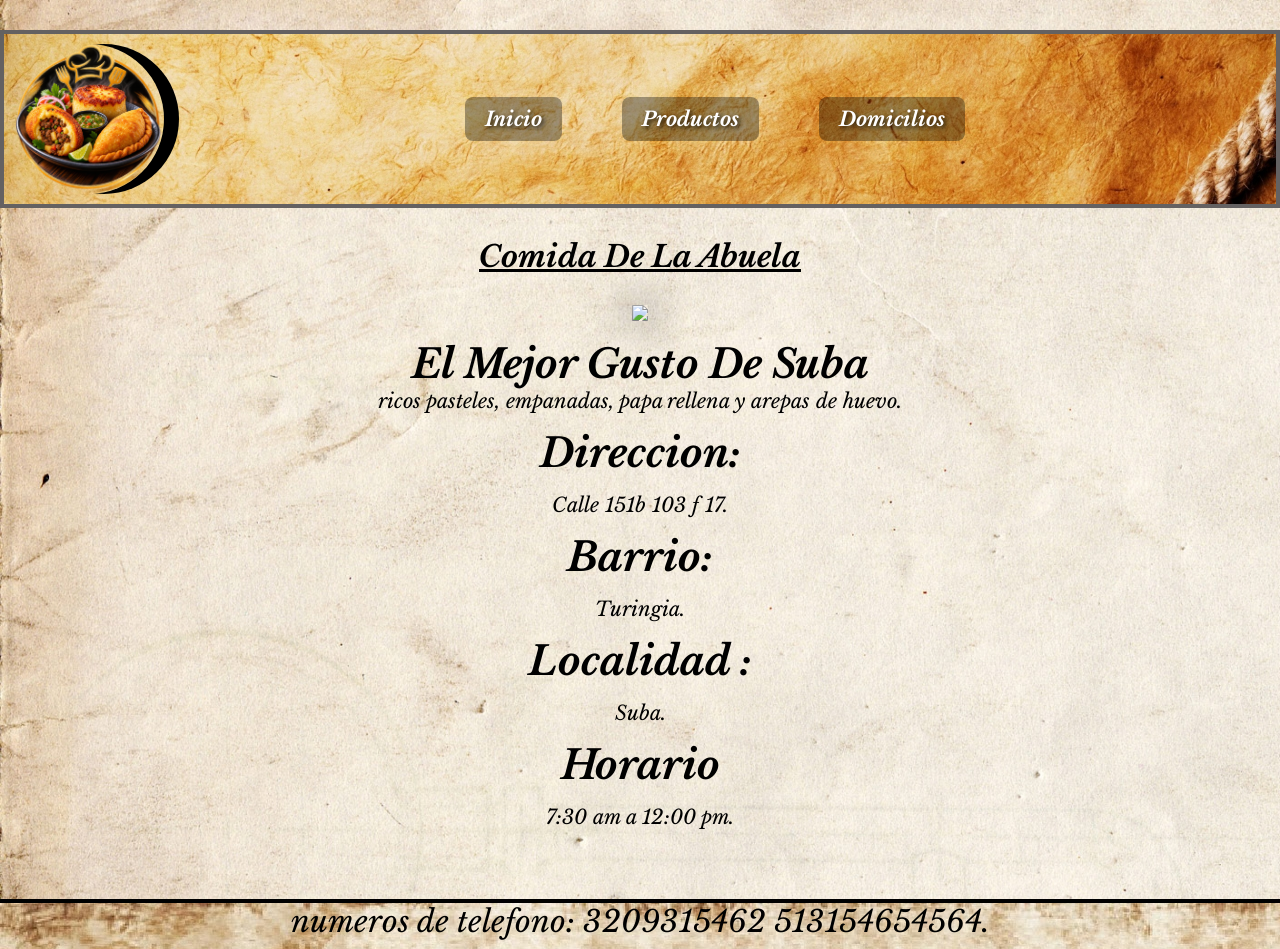
==== index.html @ 08ae47a3 "[+]se creo la pagina de inicio" ====
<!DOCTYPE html>
<html lang="es">
<head>
    <meta charset="UTF-8">
    <meta name="viewport" content="width=device-width, initial-scale=1.0">
    <title>Empanadas y Pasteles</title>
    <link rel="stylesheet" href="./css/styles.css">
    <link rel="stylesheet" href="./css/home.css">

    <link rel="preconnect" href="https://fonts.googleapis.com">
    <link rel="preconnect" href="https://fonts.gstatic.com" crossorigin>
    <link href="https://fonts.googleapis.com/css2?family=Black+Ops+One&family=Libre+Baskerville:ital,wght@0,400..700;1,400..700&display=swap" rel="stylesheet">
<body>

    <header>

        <nav class="menu">

            <img class="logo" src="/img/logo_menu3.png" alt="logo de empanadas y pasteles" >

            <button class="menu_toggle" aria-label="Abrir menú" aria-expanded="false">
                <span></span>
                <span></span>
                <span></span>
            </button>

            <ul class="menu_list" id="menuList">

                <li><a href="/index.html"> Inicio </a></li>
                <li><a href="/html/productos.html"> Productos </a></li>
                <li><a href="/html/domicilios.html"> Domicilios </a></li>

            </ul>

        </nav>

    </header>

    <main>

        <h1 class="titulo_principal">Comida De La Abuela</h1>

       <section class="hero">


       <div class="card">

        <a  href="https://maps.app.goo.gl/SdjEdEZkmsSXYCFD8" target="_blank">
        <img  class="img_presentacion" src="https://imgs.search.brave.com/hZtXuZk7IVCglmhWhhwWJDjQboEFbfLYdeAd2LCuy4w/rs:fit:860:0:0:0/g:ce/aHR0cHM6Ly9zMy1t/ZWRpYTAuZmwueWVs/cGNkbi5jb20vYnBo/b3RvL0RTbm00SUR2/aUs4ODQ1MXhUcTla/VXcvbC5qcGc">
        </a>
        <h2 class="sub_principal">El Mejor Gusto De Suba </h2>
        <p class="hero_text">ricos pasteles, empanadas, papa rellena y arepas de huevo. </p>

        <div class="descripcion">

            
                <ul class="info"> 
                    
                    <li> 
                    <h2 class="subtitulo">Direccion: </h2> 
                    <p class="hero_text"> Calle 151b 103 f 17. </p> 
                     <h2 class="subtitulo">Barrio: </h2> 
                      <p class="hero_text" > Turingia. </p> 
                       <h2 class="subtitulo">Localidad : </h2> 
                      <p class="hero_text"> Suba.</p> 
                       <h2 class="subtitulo">Horario</h2> 
                       <p class="hero_text"> 7:30 am a 12:00 pm. </p>

                    </li>
                </ul>
            </div>
        </div>
       </section>


    </main>

    <footer>

        <p class="footer_text"> numeros de telefono: 3209315462    513154654564.</p>
    </footer>

    <script src="./js/script.js"></script>

</body>
</html>
---- css/styles.css ----
* {
    margin: 0;
    padding: 0;
    box-sizing: border-box;
}

html {
    font-size: 62.5%;
    background-image: url("/img/fondo_principal2.jpg");
}

body {
    font-family: "Libre Baskerville", serif;
    font-style: oblique;
}


.logo {
    width: 150px;
    height: 150px;
    box-shadow: 15px 0px 0px 0px black;
    border-radius: 50%;
}

.menu {
    position: relative;
    display: flex;
    align-items: center;
    justify-content: space-between;
    border: 4px solid rgb(100, 97, 97);
    margin: 30px 0;
    padding: 10px;
    font-size: 2rem;
    background-image: url("/img/fondo_menu.jpg");
    background-size: cover;
    background-position: center;
}

.menu_list {
    display: flex;
    gap: 60px;
    margin: auto;
    list-style: none;
}

.menu_list li a {
    text-decoration: none;
    color: #fff;
    font-weight: bold;
    text-shadow: 2px 2px 4px rgba(0, 0, 0, 0.8);
    padding: 10px 20px;
    border-radius: 8px;
    background-color: rgba(0, 0, 0, 0.35);
    transition: background-color 0.3s ease, transform 0.3s ease;
    display: inline-block;
}

.menu_list li a:hover {
    background-color: rgb(236, 79, 79);
    transform: scale(1.05);
}

.menu_toggle {
    display: none;
    flex-direction: column;
    gap: 6px;
    background: transparent;
    border: none;
    cursor: pointer;
    padding: 10px;
}

.menu_toggle span {
    width: 35px;
    height: 4px;
    background-color: #fff;
    border-radius: 4px;
    box-shadow: 2px 2px 4px rgba(0, 0, 0, 0.8);
    transition: transform 0.3s ease, opacity 0.3s ease;
}

@media (max-width: 790px) {

    .menu {
        flex-wrap: wrap;
    }

    .menu_toggle {
        display: flex;
    }

    .menu_list {
        display: none;
        flex-direction: column;
        width: 100%;
        margin: 20px 0px 0px;
        gap: 15px;
        text-align: center;
    }

    .menu_list.show {
        display: flex;
    }

    .menu_toggle.active span:nth-child(1) {
        transform: translateY(10px) rotate(45deg);
    }

    .menu_toggle.active span:nth-child(2) {
        opacity: 0;
    }

    .menu_toggle.active span:nth-child(3) {
        transform: translateY(-10px) rotate(-45deg);
    }
}


footer{
    margin-top: 70px;
    height: 50px;
    background-image: url("/img/footer_principal.jpg");
    border-top: 4px solid black;
    display: flex;
    justify-content: center;
}
.footer_text{
    font-size: 3rem;
}
---- css/home.css ----
.titulo_principal{
    text-decoration: underline;
    text-align: center;
    margin: 30px;
    font-size: 3rem;
    
    
}

.img_presentacion{

    border: 5px transparent black;
    box-shadow: 0px 0px 40px black;
    border-radius: 5%;
    height: 500px;
    transition: .9s ease-in-out;
    
}

.img_presentacion:hover {

  transform: scale(1.1);
     transform: rotate(7deg); 
    transform: translateX(15);
}


.sub_principal{
    margin-top: 15px;
    font-size: 4rem;
}
.card{
    
    justify-content: center;
    text-align: center;
    align-items: center;
    
}

.subtitulo{
    font-size: 4rem;
    margin: 15px;
}

.hero_text{

    font-size: 2rem;
}
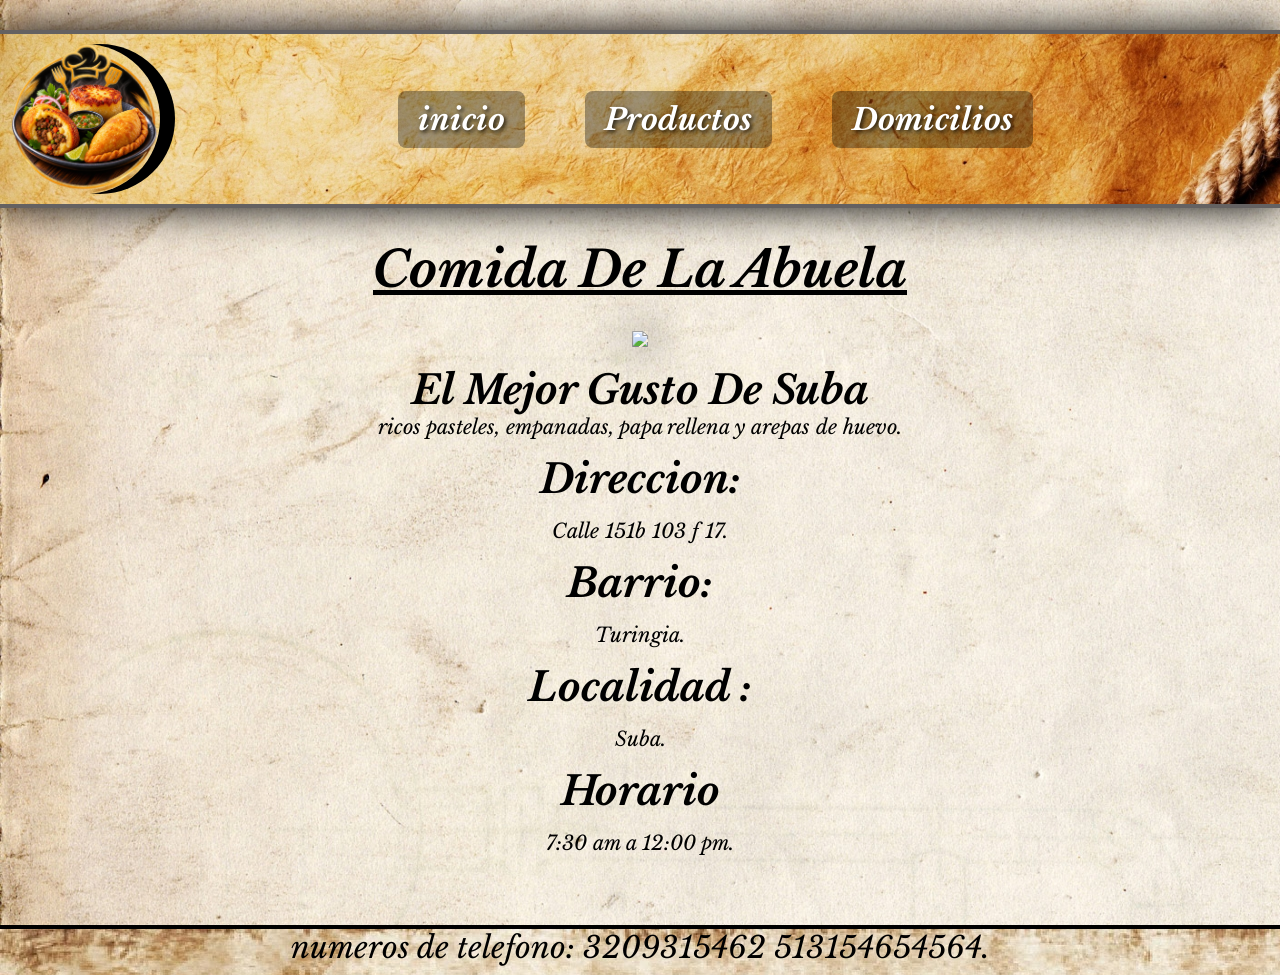
==== commit cbde5ed9: "[+] se creo el footer y se ajusto la parte resposive" ====
--- a/index.html
+++ b/index.html
@@ -26,7 +26,7 @@
 
             <ul class="menu_list" id="menuList">
 
-                <li><a href="/index.html"> Inicio </a></li>
+                <li><a href="/index.html"> inicio </a></li>
                 <li><a href="/html/productos.html"> Productos </a></li>
                 <li><a href="/html/domicilios.html"> Domicilios </a></li>
 
@@ -46,7 +46,7 @@
        <div class="card">
 
         <a  href="https://maps.app.goo.gl/SdjEdEZkmsSXYCFD8" target="_blank">
-        <img  class="img_presentacion" src="https://imgs.search.brave.com/hZtXuZk7IVCglmhWhhwWJDjQboEFbfLYdeAd2LCuy4w/rs:fit:860:0:0:0/g:ce/aHR0cHM6Ly9zMy1t/ZWRpYTAuZmwueWVs/cGNkbi5jb20vYnBo/b3RvL0RTbm00SUR2/aUs4ODQ1MXhUcTla/VXcvbC5qcGc">
+        <img  class="img_presentacion" src="https://imgs.search.brave.com/Jdo1K5nlmkV6mFULjV74azLcZRQG1BNOa4qmWkUrvMQ/rs:fit:860:0:0:0/g:ce/aHR0cHM6Ly9tZWRp/YS1jZG4udHJpcGFk/dmlzb3IuY29tL21l/ZGlhL3Bob3RvLW8v/MWEvODYvNjMvZTEv/ZW50cmFkYS1kZS1s/YS10aWVuZGEuanBn">
         </a>
         <h2 class="sub_principal">El Mejor Gusto De Suba </h2>
         <p class="hero_text">ricos pasteles, empanadas, papa rellena y arepas de huevo. </p>
--- a/css/styles.css
+++ b/css/styles.css
@@ -27,7 +27,9 @@
     display: flex;
     align-items: center;
     justify-content: space-between;
-    border: 4px solid rgb(100, 97, 97);
+    border-bottom: 4px solid rgb(100, 97, 97);
+    box-shadow: 0px 0px 40px rgb(2, 2, 2);
+    border-top: 4px solid rgb(100, 97, 97);
     margin: 30px 0;
     padding: 10px;
     font-size: 2rem;
@@ -53,10 +55,11 @@
     background-color: rgba(0, 0, 0, 0.35);
     transition: background-color 0.3s ease, transform 0.3s ease;
     display: inline-block;
+    font-size: 30px;
 }
 
 .menu_list li a:hover {
-    background-color: rgb(236, 79, 79);
+    background-color: rgb(245, 214, 114);
     transform: scale(1.05);
 }
 
@@ -79,27 +82,33 @@
     transition: transform 0.3s ease, opacity 0.3s ease;
 }
 
-@media (max-width: 790px) {
+@media (max-width: 950px) {
 
     .menu {
         flex-wrap: wrap;
     }
 
     .menu_toggle {
+
         display: flex;
+
     }
 
     .menu_list {
+
         display: none;
         flex-direction: column;
         width: 100%;
         margin: 20px 0px 0px;
         gap: 15px;
         text-align: center;
+        
     }
 
     .menu_list.show {
+
         display: flex;
+        
     }
 
     .menu_toggle.active span:nth-child(1) {
--- a/css/home.css
+++ b/css/home.css
@@ -3,7 +3,7 @@
     text-decoration: underline;
     text-align: center;
     margin: 30px;
-    font-size: 3rem;
+    font-size: 5rem;
     
     
 }
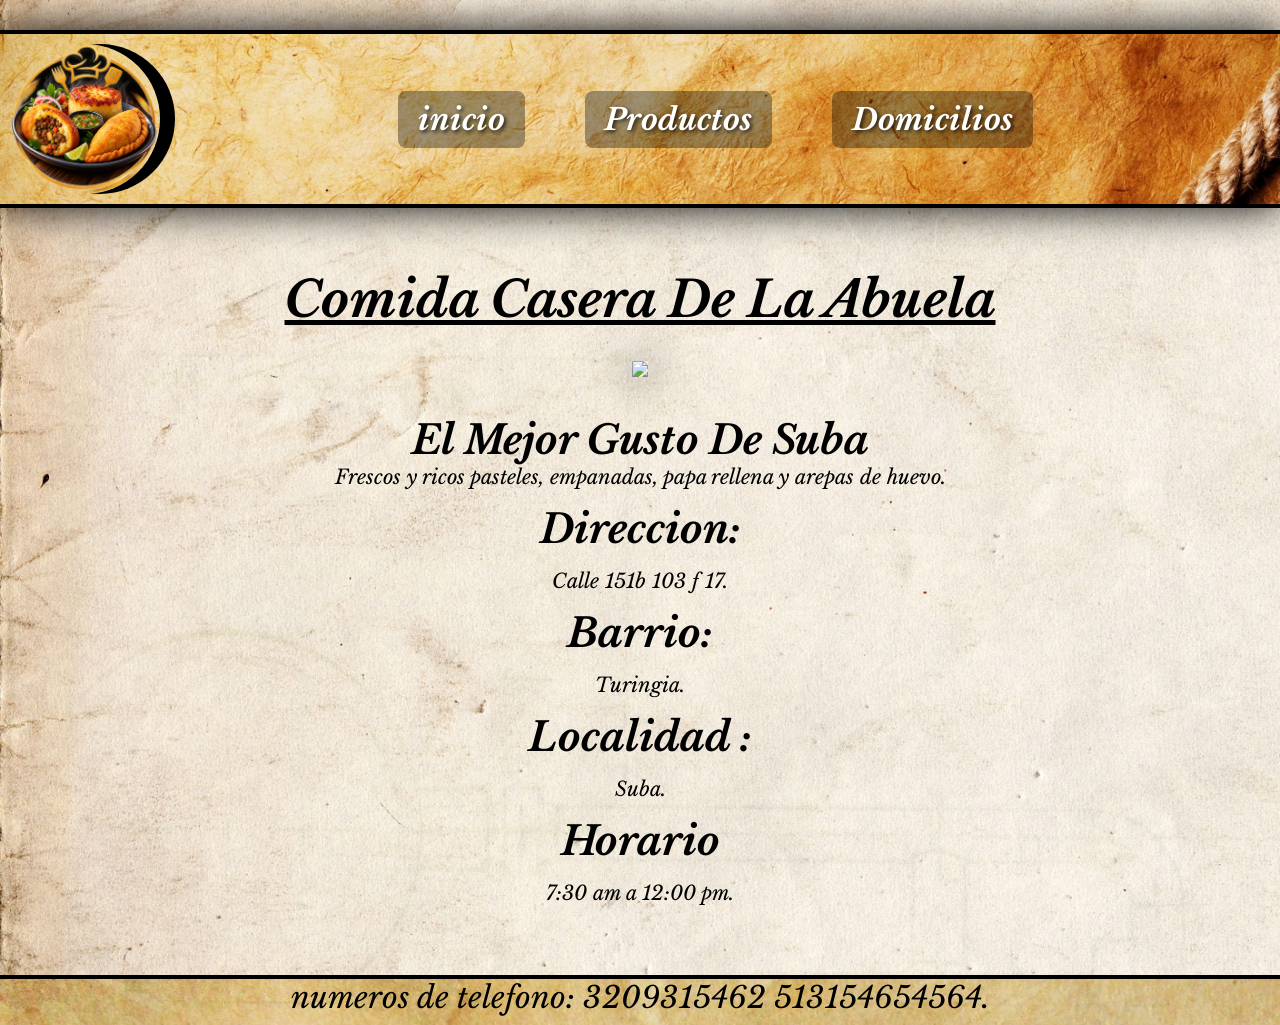
==== commit 015e8c7b: "[+] se creo la pagina productos" ====
--- a/index.html
+++ b/index.html
@@ -38,7 +38,7 @@
 
     <main>
 
-        <h1 class="titulo_principal">Comida De La Abuela</h1>
+        <h1 class="titulo_principal">Comida Casera De La Abuela</h1>
 
        <section class="hero">
 
@@ -49,7 +49,7 @@
         <img  class="img_presentacion" src="https://imgs.search.brave.com/Jdo1K5nlmkV6mFULjV74azLcZRQG1BNOa4qmWkUrvMQ/rs:fit:860:0:0:0/g:ce/aHR0cHM6Ly9tZWRp/YS1jZG4udHJpcGFk/dmlzb3IuY29tL21l/ZGlhL3Bob3RvLW8v/MWEvODYvNjMvZTEv/ZW50cmFkYS1kZS1s/YS10aWVuZGEuanBn">
         </a>
         <h2 class="sub_principal">El Mejor Gusto De Suba </h2>
-        <p class="hero_text">ricos pasteles, empanadas, papa rellena y arepas de huevo. </p>
+        <p class="hero_text">Frescos y ricos pasteles, empanadas, papa rellena y arepas de huevo. </p>
 
         <div class="descripcion">
 
--- a/css/styles.css
+++ b/css/styles.css
@@ -12,8 +12,15 @@
 body {
     font-family: "Libre Baskerville", serif;
     font-style: oblique;
+    display: flex;
+    flex-direction: column;
+    min-height: 100vh; 
+  
 }
 
+main{
+    flex: 1;
+}
 
 .logo {
     width: 150px;
@@ -27,9 +34,9 @@
     display: flex;
     align-items: center;
     justify-content: space-between;
-    border-bottom: 4px solid rgb(100, 97, 97);
+    border-bottom: 4px solid rgb(0, 0, 0);
     box-shadow: 0px 0px 40px rgb(2, 2, 2);
-    border-top: 4px solid rgb(100, 97, 97);
+    border-top: 4px solid rgb(0, 0, 0);
     margin: 30px 0;
     padding: 10px;
     font-size: 2rem;
@@ -59,7 +66,7 @@
 }
 
 .menu_list li a:hover {
-    background-color: rgb(245, 214, 114);
+   background: linear-gradient(90deg,rgba(255, 255, 255, 1) 1%, rgba(242, 221, 191, 1) 41%, rgba(255, 224, 181, 1) 70%, rgba(255, 255, 255, 1) 100%);
     transform: scale(1.05);
 }
 
@@ -128,7 +135,7 @@
 footer{
     margin-top: 70px;
     height: 50px;
-    background-image: url("/img/footer_principal.jpg");
+    background-image: url("/img/footer_principal3.jpg");
     border-top: 4px solid black;
     display: flex;
     justify-content: center;
--- a/css/home.css
+++ b/css/home.css
@@ -27,7 +27,7 @@
 
 
 .sub_principal{
-    margin-top: 15px;
+    margin-top: 35px;
     font-size: 4rem;
 }
 .card{
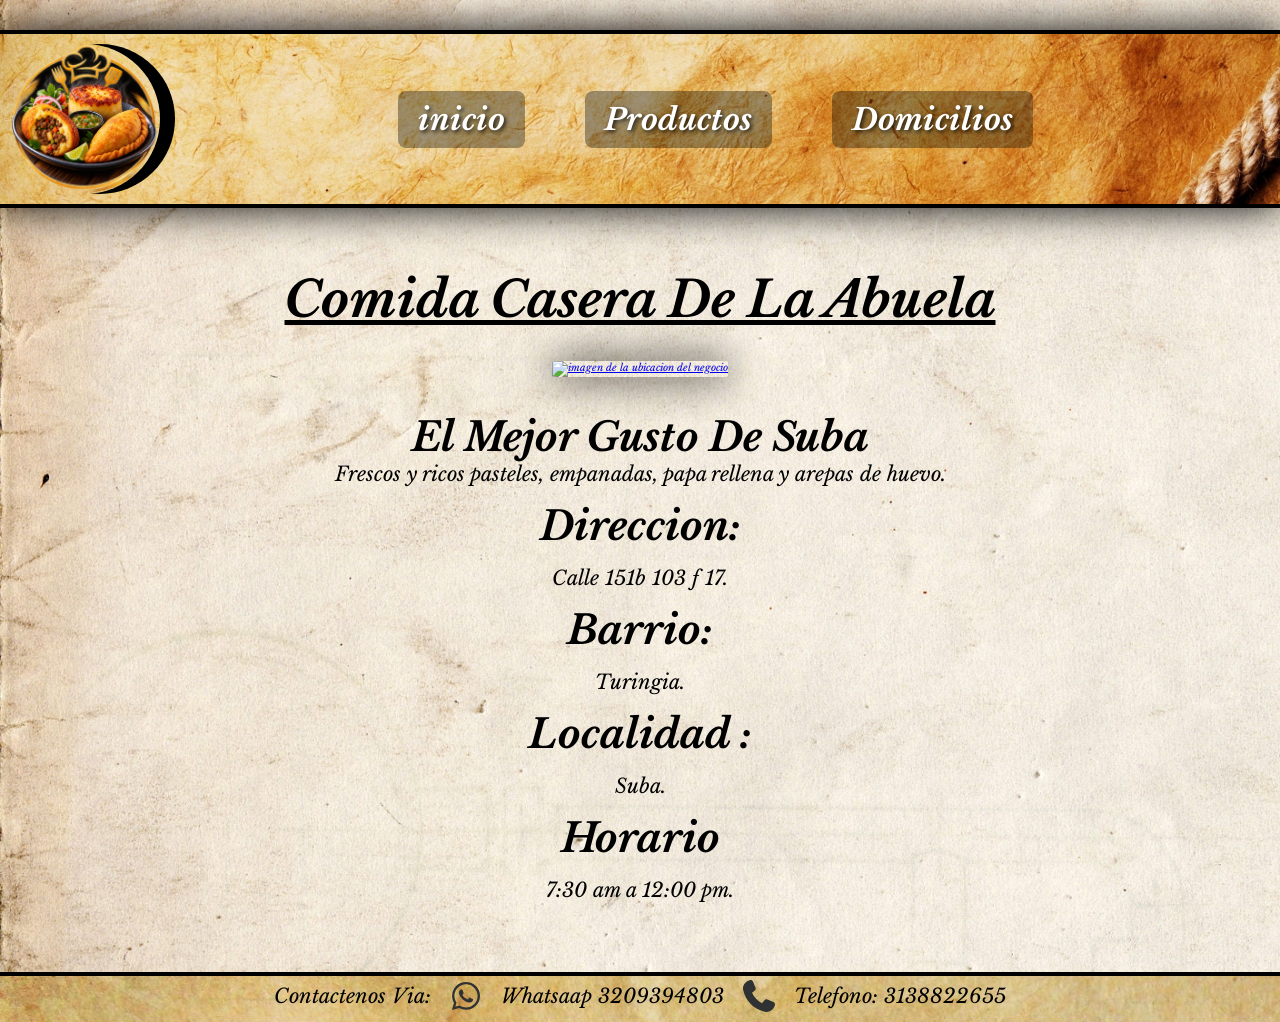
==== commit 21cd6c88: "[+] se aplico diseños al footer" ====
--- a/index.html
+++ b/index.html
@@ -46,7 +46,7 @@
        <div class="card">
 
         <a  href="https://maps.app.goo.gl/SdjEdEZkmsSXYCFD8" target="_blank">
-        <img  class="img_presentacion" src="https://imgs.search.brave.com/Jdo1K5nlmkV6mFULjV74azLcZRQG1BNOa4qmWkUrvMQ/rs:fit:860:0:0:0/g:ce/aHR0cHM6Ly9tZWRp/YS1jZG4udHJpcGFk/dmlzb3IuY29tL21l/ZGlhL3Bob3RvLW8v/MWEvODYvNjMvZTEv/ZW50cmFkYS1kZS1s/YS10aWVuZGEuanBn">
+        <img  class="img_presentacion" src="https://imgs.search.brave.com/Jdo1K5nlmkV6mFULjV74azLcZRQG1BNOa4qmWkUrvMQ/rs:fit:860:0:0:0/g:ce/aHR0cHM6Ly9tZWRp/YS1jZG4udHJpcGFk/dmlzb3IuY29tL21l/ZGlhL3Bob3RvLW8v/MWEvODYvNjMvZTEv/ZW50cmFkYS1kZS1s/YS10aWVuZGEuanBn" alt="imagen de la ubicacion del negocio">
         </a>
         <h2 class="sub_principal">El Mejor Gusto De Suba </h2>
         <p class="hero_text">Frescos y ricos pasteles, empanadas, papa rellena y arepas de huevo. </p>
@@ -56,7 +56,7 @@
             
                 <ul class="info"> 
                     
-                    <li> 
+                    <li>  
                     <h2 class="subtitulo">Direccion: </h2> 
                     <p class="hero_text"> Calle 151b 103 f 17. </p> 
                      <h2 class="subtitulo">Barrio: </h2> 
@@ -77,7 +77,24 @@
 
     <footer>
 
-        <p class="footer_text"> numeros de telefono: 3209315462    513154654564.</p>
+         </div>
+
+                <div class="contactanos">
+                    <figure class="contact">
+
+                         <figcaption class="footer_text">
+
+                            <p>Contactenos Via: </p>
+
+                        </figcaption>
+
+                            <img class="img_footer" src="/img/whatsapp-brands-solid-full.svg" alt="">Whatsaap 3209394803
+                            <img class="img_footer" src="/img/contact.svg" alt=""> Telefono:  3138822655
+
+                    </figure>
+                        
+                </div>
+        
     </footer>
 
     <script src="./js/script.js"></script>
--- a/css/styles.css
+++ b/css/styles.css
@@ -1,15 +1,19 @@
 * {
+
     margin: 0;
     padding: 0;
     box-sizing: border-box;
+
 }
 
 html {
+
     font-size: 62.5%;
     background-image: url("/img/fondo_principal2.jpg");
 }
 
 body {
+
     font-family: "Libre Baskerville", serif;
     font-style: oblique;
     display: flex;
@@ -19,17 +23,23 @@
 }
 
 main{
+
     flex: 1;
+
 }
 
 .logo {
+
     width: 150px;
     height: 150px;
     box-shadow: 15px 0px 0px 0px black;
     border-radius: 50%;
+
 }
 
+
 .menu {
+
     position: relative;
     display: flex;
     align-items: center;
@@ -43,16 +53,20 @@
     background-image: url("/img/fondo_menu.jpg");
     background-size: cover;
     background-position: center;
+
 }
 
 .menu_list {
+
     display: flex;
     gap: 60px;
     margin: auto;
     list-style: none;
+
 }
 
 .menu_list li a {
+
     text-decoration: none;
     color: #fff;
     font-weight: bold;
@@ -63,14 +77,18 @@
     transition: background-color 0.3s ease, transform 0.3s ease;
     display: inline-block;
     font-size: 30px;
+
 }
 
 .menu_list li a:hover {
-   background: linear-gradient(90deg,rgba(255, 255, 255, 1) 1%, rgba(242, 221, 191, 1) 41%, rgba(255, 224, 181, 1) 70%, rgba(255, 255, 255, 1) 100%);
+
+    background: linear-gradient(90deg,rgba(255, 255, 255, 1) 1%, rgba(242, 221, 191, 1) 41%, rgba(255, 224, 181, 1) 70%, rgba(255, 255, 255, 1) 100%);
     transform: scale(1.05);
+
 }
 
 .menu_toggle {
+
     display: none;
     flex-direction: column;
     gap: 6px;
@@ -78,21 +96,26 @@
     border: none;
     cursor: pointer;
     padding: 10px;
+
 }
 
 .menu_toggle span {
+
     width: 35px;
     height: 4px;
     background-color: #fff;
     border-radius: 4px;
     box-shadow: 2px 2px 4px rgba(0, 0, 0, 0.8);
     transition: transform 0.3s ease, opacity 0.3s ease;
+
 }
 
 @media (max-width: 950px) {
 
     .menu {
+
         flex-wrap: wrap;
+
     }
 
     .menu_toggle {
@@ -119,27 +142,47 @@
     }
 
     .menu_toggle.active span:nth-child(1) {
+
         transform: translateY(10px) rotate(45deg);
+
     }
 
     .menu_toggle.active span:nth-child(2) {
+
         opacity: 0;
+
     }
 
     .menu_toggle.active span:nth-child(3) {
+
         transform: translateY(-10px) rotate(-45deg);
+
     }
 }
 
 
 footer{
+
     margin-top: 70px;
     height: 50px;
     background-image: url("/img/footer_principal3.jpg");
     border-top: 4px solid black;
     display: flex;
     justify-content: center;
+
 }
-.footer_text{
-    font-size: 3rem;
+
+.contact{
+    display: flex;
+    align-items: center;
+    justify-content: center;
+    font-size: 2rem;
+    gap: 15px;
+}
+
+.img_footer{
+
+    font-size: 2rem;
+    width: 40px;
+    height: 40px;
 }
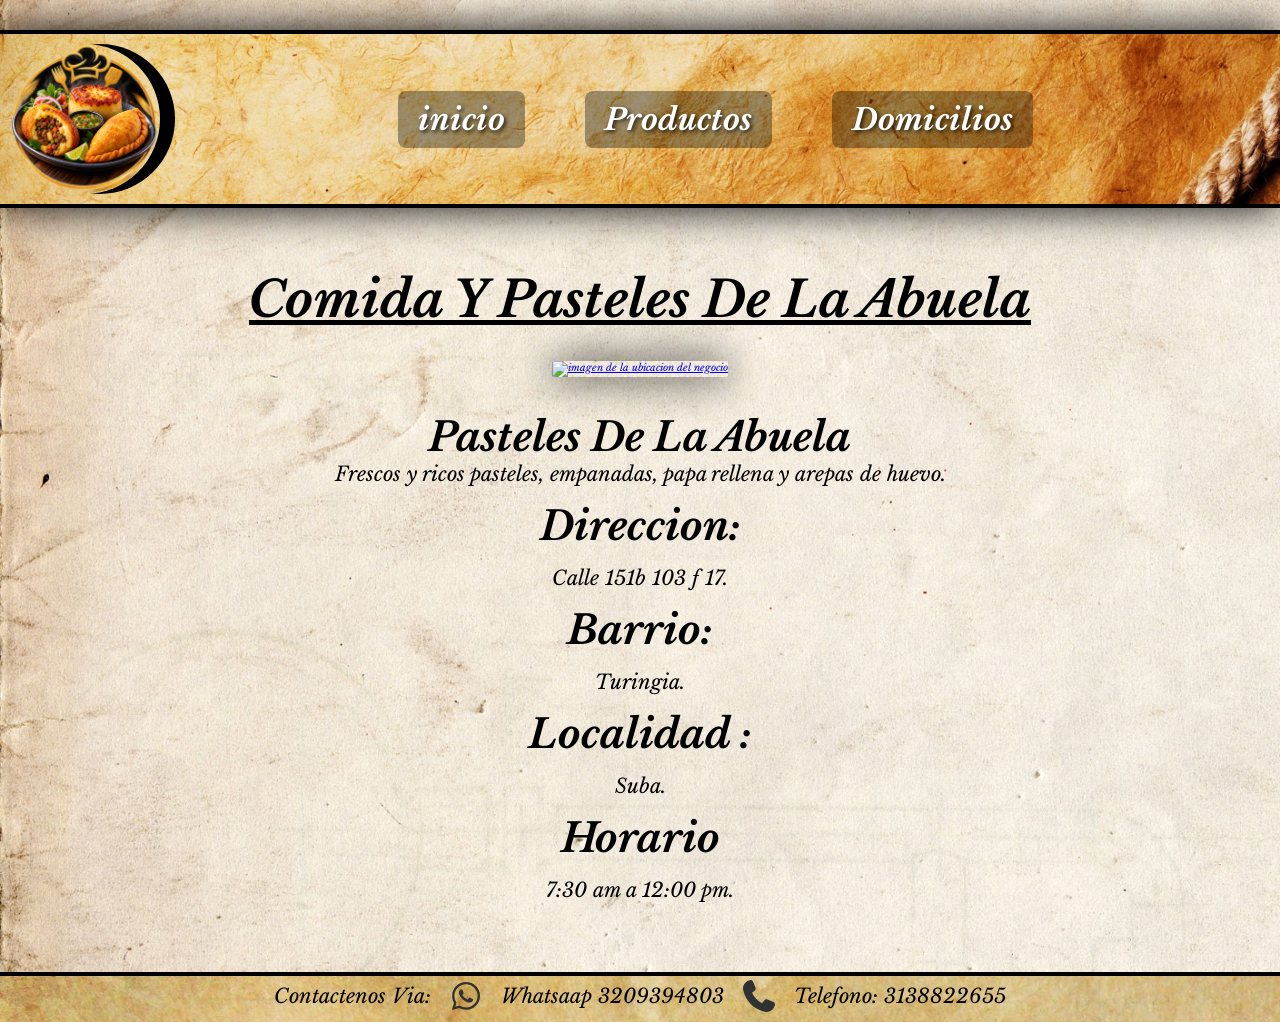
==== commit 77231217: "[+] se corrigieron algunos titulos" ====
--- a/index.html
+++ b/index.html
@@ -38,7 +38,7 @@
 
     <main>
 
-        <h1 class="titulo_principal">Comida Casera De La Abuela</h1>
+        <h1 class="titulo_principal">Comida Y Pasteles De La Abuela</h1>
 
        <section class="hero">
 
@@ -48,7 +48,7 @@
         <a  href="https://maps.app.goo.gl/SdjEdEZkmsSXYCFD8" target="_blank">
         <img  class="img_presentacion" src="https://imgs.search.brave.com/Jdo1K5nlmkV6mFULjV74azLcZRQG1BNOa4qmWkUrvMQ/rs:fit:860:0:0:0/g:ce/aHR0cHM6Ly9tZWRp/YS1jZG4udHJpcGFk/dmlzb3IuY29tL21l/ZGlhL3Bob3RvLW8v/MWEvODYvNjMvZTEv/ZW50cmFkYS1kZS1s/YS10aWVuZGEuanBn" alt="imagen de la ubicacion del negocio">
         </a>
-        <h2 class="sub_principal">El Mejor Gusto De Suba </h2>
+        <h2 class="sub_principal">Pasteles De La Abuela </h2>
         <p class="hero_text">Frescos y ricos pasteles, empanadas, papa rellena y arepas de huevo. </p>
 
         <div class="descripcion">
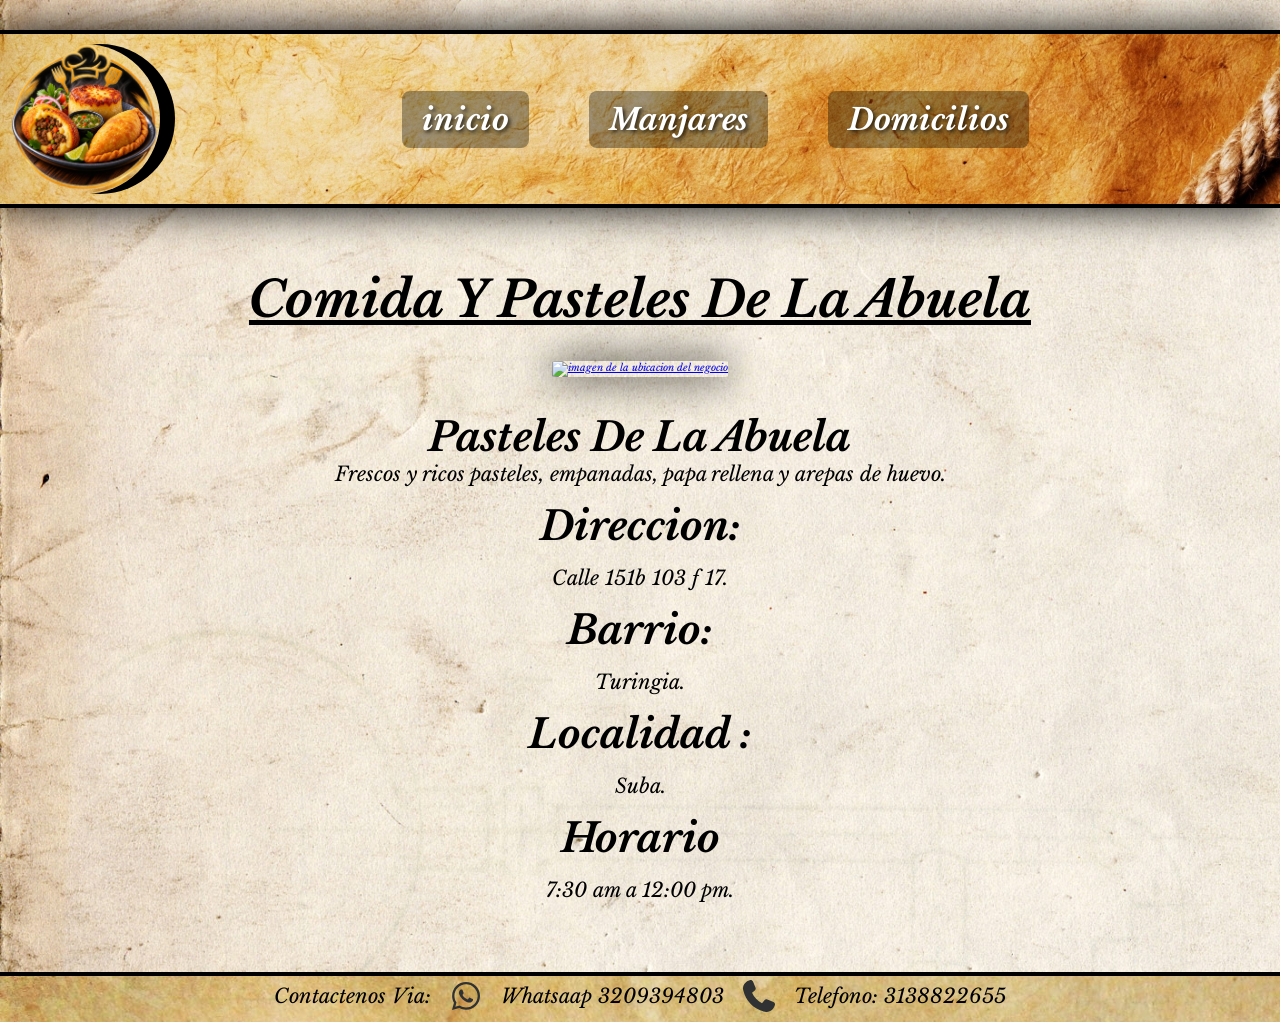
==== commit 22915583: "[+] se corrigieron algunos titulos" ====
--- a/index.html
+++ b/index.html
@@ -27,7 +27,7 @@
             <ul class="menu_list" id="menuList">
 
                 <li><a href="/index.html"> inicio </a></li>
-                <li><a href="/html/productos.html"> Productos </a></li>
+                <li><a href="/html/productos.html"> Manjares </a></li>
                 <li><a href="/html/domicilios.html"> Domicilios </a></li>
 
             </ul>
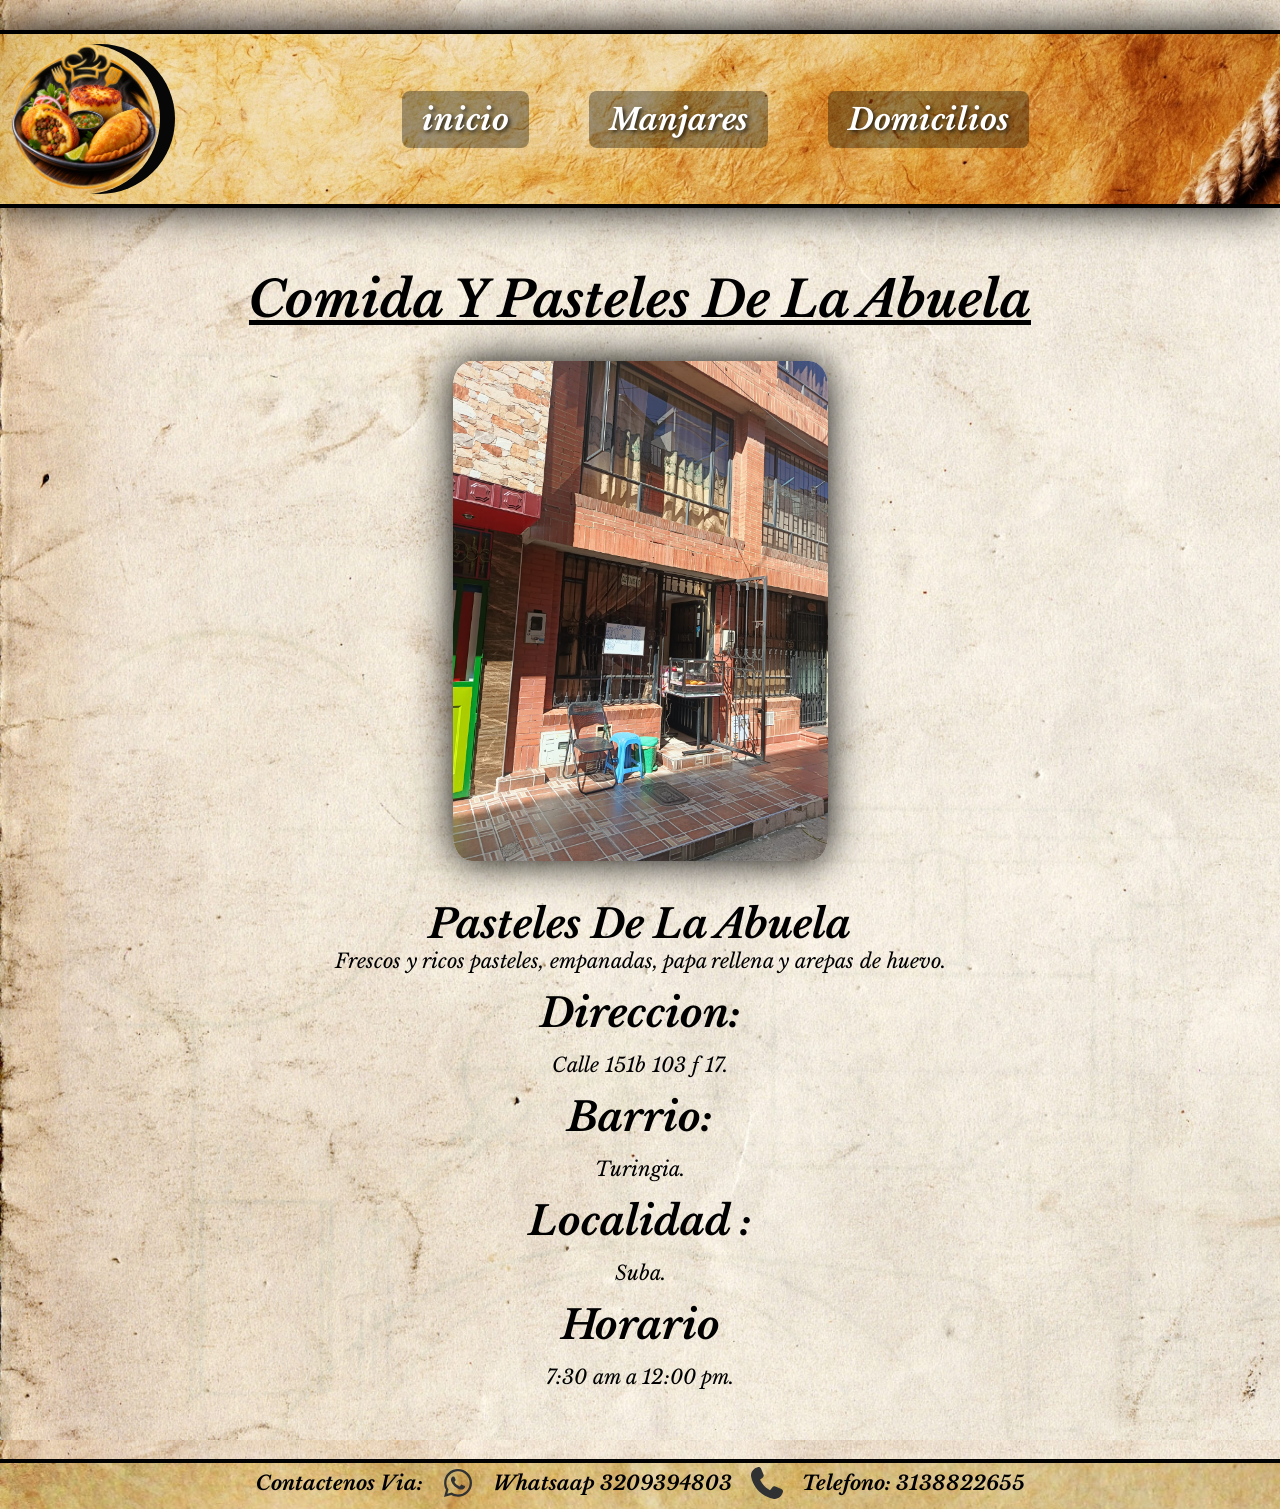
==== commit c7ce11bb: "se agrego imagen de tienda" ====
--- a/index.html
+++ b/index.html
@@ -46,7 +46,7 @@
        <div class="card">
 
         <a  href="https://maps.app.goo.gl/SdjEdEZkmsSXYCFD8" target="_blank">
-        <img  class="img_presentacion" src="https://imgs.search.brave.com/Jdo1K5nlmkV6mFULjV74azLcZRQG1BNOa4qmWkUrvMQ/rs:fit:860:0:0:0/g:ce/aHR0cHM6Ly9tZWRp/YS1jZG4udHJpcGFk/dmlzb3IuY29tL21l/ZGlhL3Bob3RvLW8v/MWEvODYvNjMvZTEv/ZW50cmFkYS1kZS1s/YS10aWVuZGEuanBn" alt="imagen de la ubicacion del negocio">
+        <img  class="img_presentacion" src="./img/tienda.jpeg">
         </a>
         <h2 class="sub_principal">Pasteles De La Abuela </h2>
         <p class="hero_text">Frescos y ricos pasteles, empanadas, papa rellena y arepas de huevo. </p>
--- a/css/styles.css
+++ b/css/styles.css
@@ -32,7 +32,7 @@
 
     width: 150px;
     height: 150px;
-    box-shadow: 15px 0px 0px 0px black;
+    box-shadow: 15px 0px 0px 0px rgb(7, 7, 7);
     border-radius: 50%;
 
 }
@@ -166,10 +166,10 @@
     margin-top: 70px;
     height: 50px;
     background-image: url("/img/footer_principal3.jpg");
-    border-top: 4px solid black;
+    border-top: 4px solid rgb(2, 2, 2);
     display: flex;
     justify-content: center;
-
+    font-weight: 700;
 }
 
 .contact{
--- a/css/home.css
+++ b/css/home.css
@@ -1,5 +1,6 @@
 
 .titulo_principal{
+
     text-decoration: underline;
     text-align: center;
     margin: 30px;
@@ -10,8 +11,8 @@
 
 .img_presentacion{
 
-    border: 5px transparent black;
-    box-shadow: 0px 0px 40px black;
+    border: 5px transparent rgb(2, 2, 2);
+    box-shadow: 0px 0px 40px rgb(0, 0, 0);
     border-radius: 5%;
     height: 500px;
     transition: .9s ease-in-out;
@@ -47,4 +48,3 @@
 
     font-size: 2rem;
 }
-
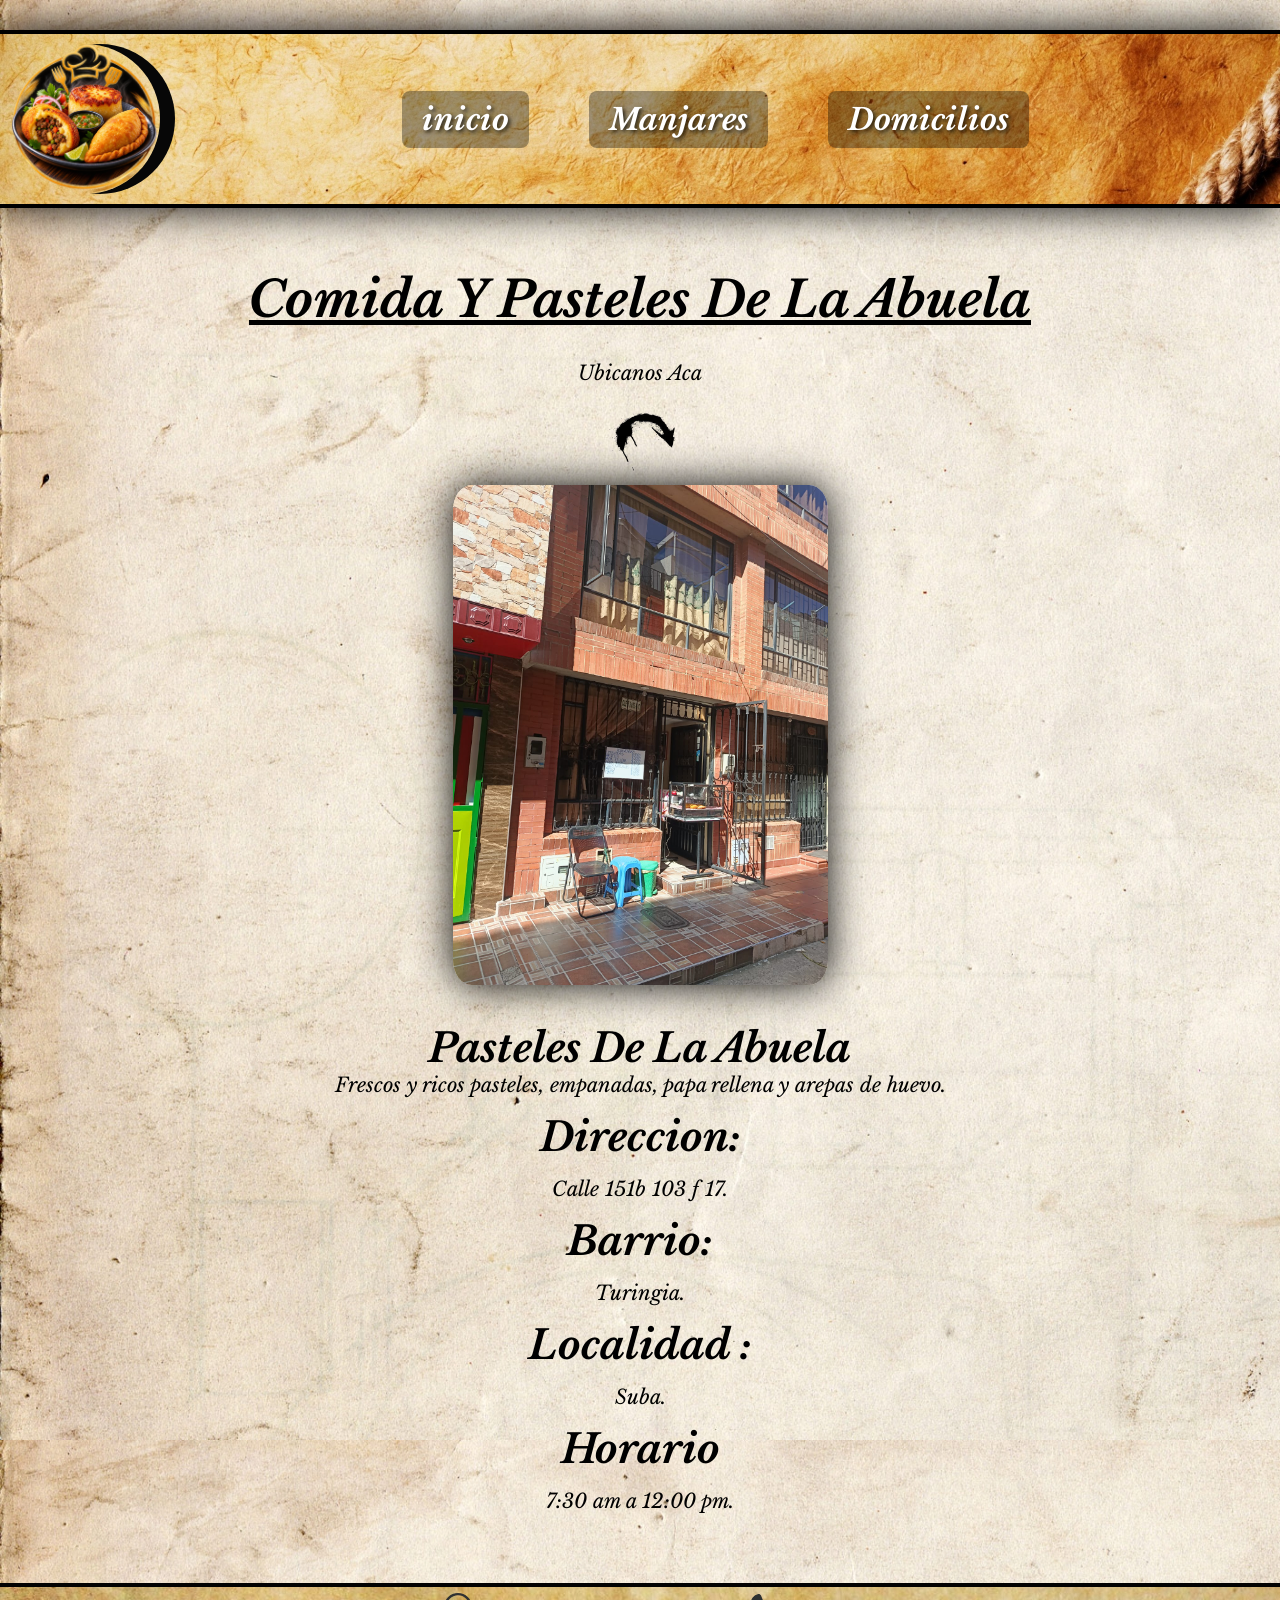
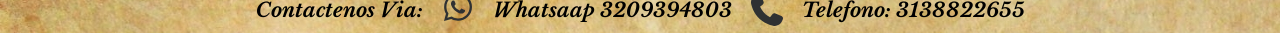
==== commit 8fb25d3a: "[+] se añadio indicacion y redireccion" ====
--- a/index.html
+++ b/index.html
@@ -39,6 +39,20 @@
     <main>
 
         <h1 class="titulo_principal">Comida Y Pasteles De La Abuela</h1>
+
+        
+        <figure class="indicaciones">
+
+            <figcaption class="indicacion_text">
+
+                <p>Ubicanos Aca </p>
+
+            </figcaption>
+
+            <img class="img_indicacion" src="./img/indicaciones2-removebg-preview.png" alt="flecha hacia bajo">
+              
+        </figure>
+
 
        <section class="hero">
 
@@ -88,8 +102,9 @@
 
                         </figcaption>
 
-                            <img class="img_footer" src="/img/whatsapp-brands-solid-full.svg" alt="">Whatsaap 3209394803
-                            <img class="img_footer" src="/img/contact.svg" alt=""> Telefono:  3138822655
+                            <a href="https://wa.me/573209394803" target="_blank">
+                            <img class="img_footer" src="/img/whatsapp-brands-solid-full.svg" alt=""></a>Whatsaap 3209394803
+                            <img class="img_footer" src="/img/contact.svg" alt="icono telefono"> Telefono:  3138822655
 
                     </figure>
                         
--- a/css/home.css
+++ b/css/home.css
@@ -7,6 +7,28 @@
     font-size: 5rem;
     
     
+}
+
+
+
+.indicaciones{
+
+display: flex;
+flex-direction: column;
+align-items: center;
+
+}
+
+.indicacion_text{
+
+    font-size: 2rem;
+
+}
+
+.img_indicacion{
+
+    height: 100px;
+
 }
 
 .img_presentacion{
